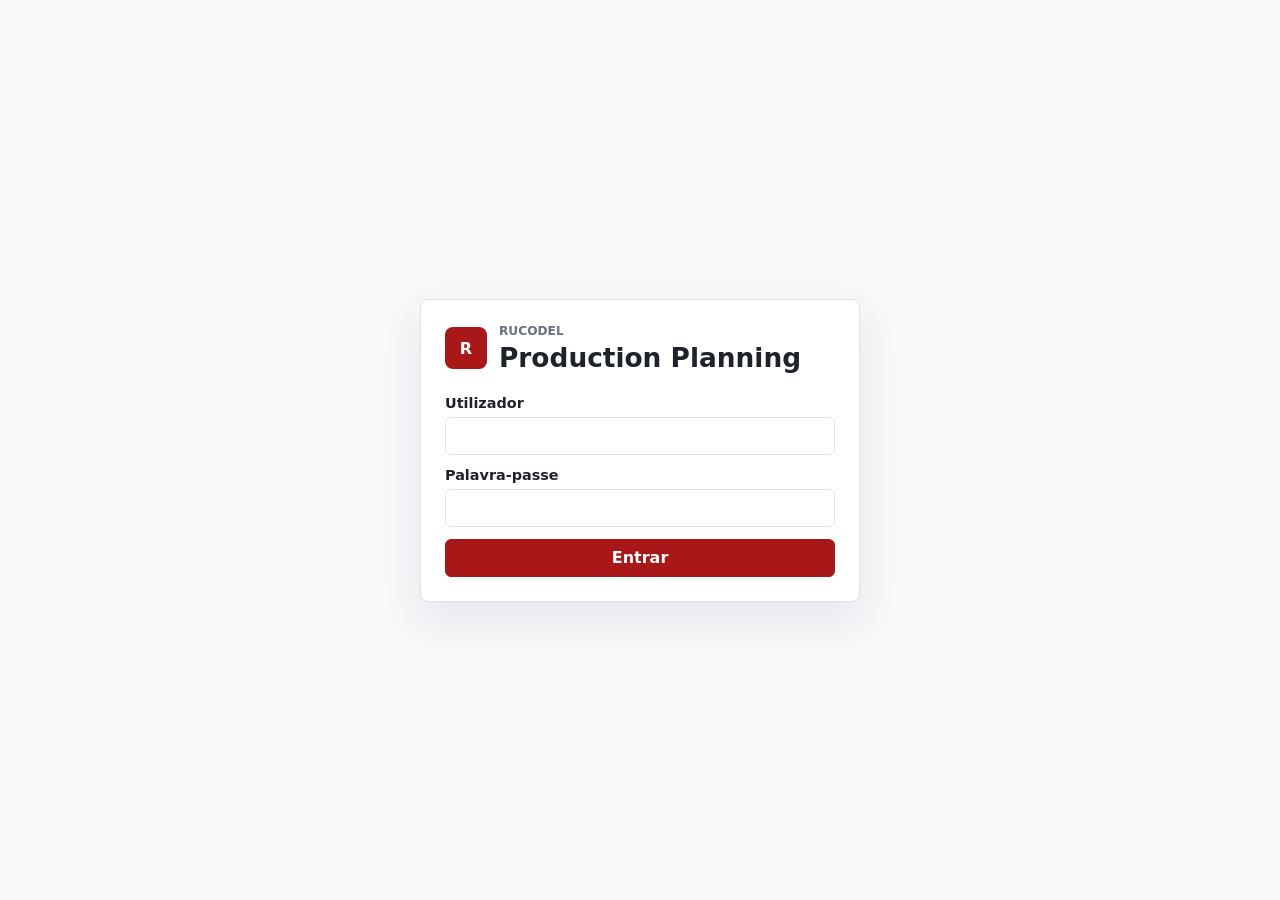
==== src/main/resources/static/admin.html @ 22a6f370 "add novos tipos de jantes e logica de negocio" ====
<!doctype html>
<html lang="pt-PT">
<head>
  <meta charset="utf-8">
  <meta name="viewport" content="width=device-width, initial-scale=1">
  <title>Administração · Rucodel Production Planning</title>
  <link rel="stylesheet" href="css/styles.css">
</head>
<body>
<div class="app-shell">
  <aside class="sidebar">
    <div class="brand">Rucodel</div>
    <nav class="nav" aria-label="Navegação principal">
      <a href="#planning" class="active">Planeamento de Produção</a>
      <a href="#closure">Fecho do turno</a>
      <a href="#targets">Targets</a>
      <a href="#dashboard">Plano diário</a>
      <a href="#requests">Pedidos</a>
      <a href="#settings">Capacidade</a>
      <a href="#drivers">Motoristas</a>
      <a href="#customers">Clientes</a>
      <a href="#audit">Auditoria</a>
    </nav>
    <button id="logout" type="button" class="secondary full-width">Sair</button>
  </aside>
  <main class="main">
    <header class="topbar">
      <div>
        <p class="eyebrow">Administração</p>
        <h1>Planeamento de produção</h1>
      </div>
      <div class="date-actions">
        <input id="dashboard-date" type="date" aria-label="Data do plano">
        <button id="today-button" type="button" class="secondary">Hoje</button>
        <button id="regenerate-button" type="button">Gerar plano</button>
        <button id="print-button" type="button" class="secondary">Imprimir</button>
      </div>
    </header>
    <p id="connection-status" class="connection-status">A ligar...</p>
    <div id="admin-app"></div>
  </main>
</div>
<script src="js/api.js"></script>
<script src="js/admin.js"></script>
</body>
</html>
---- src/main/resources/static/css/styles.css ----
:root {
  --brand: #a91818;
  --brand-dark: #821212;
  --text: #1d232b;
  --muted: #687281;
  --line: #dde3ea;
  --soft: #f7f8fa;
  --soft-red: #f9ecec;
  --success: #166534;
  --warning: #9a6200;
  --error: #b42318;
  --info: #28589a;
  --focus: #2563eb;
}

* { box-sizing: border-box; }

html { min-width: 320px; }

body {
  margin: 0;
  min-height: 100vh;
  color: var(--text);
  background: #fff;
  font-family: Inter, ui-sans-serif, system-ui, -apple-system, BlinkMacSystemFont, "Segoe UI", sans-serif;
}

button, input, select, textarea { font: inherit; }

button:focus-visible,
input:focus-visible,
select:focus-visible,
textarea:focus-visible {
  outline: 3px solid rgb(37 99 235 / .24);
  outline-offset: 2px;
  border-color: var(--focus);
}

button, .button {
  min-height: 38px;
  border: 1px solid var(--brand);
  border-radius: 6px;
  padding: 8px 13px;
  color: #fff;
  background: var(--brand);
  font-weight: 750;
  cursor: pointer;
  text-decoration: none;
  display: inline-flex;
  align-items: center;
  justify-content: center;
  gap: 8px;
}

button:hover, .button:hover { background: var(--brand-dark); }
button:disabled { opacity: .55; cursor: not-allowed; }

button.secondary, .button.secondary {
  color: var(--brand);
  background: #fff;
}

button.secondary:hover, .button.secondary:hover { background: var(--soft-red); }

.full-width { width: 100%; }

input, select, textarea {
  min-height: 38px;
  width: 100%;
  border: 1px solid var(--line);
  border-radius: 6px;
  padding: 8px 10px;
  background: #fff;
  color: var(--text);
}

textarea { min-height: 92px; resize: vertical; }

label {
  display: grid;
  gap: 6px;
  color: var(--text);
  font-size: .9rem;
  font-weight: 720;
}

.help-text {
  color: var(--muted);
  font-size: .78rem;
  font-weight: 600;
}

.compact-input {
  min-width: 104px;
  margin-bottom: 6px;
  font-size: .78rem;
}

.compact-input input {
  min-height: 32px;
  padding: 5px 7px;
}

h1, h2, h3, p { margin-top: 0; }
h1 { margin-bottom: 0; font-size: 1.65rem; letter-spacing: 0; }
h2 { font-size: 1.05rem; margin-bottom: 12px; }
h3 { font-size: .96rem; margin-bottom: 8px; }

table {
  width: 100%;
  border-collapse: collapse;
  font-size: .88rem;
}

th, td {
  border-bottom: 1px solid var(--line);
  padding: 10px 8px;
  text-align: left;
  vertical-align: top;
}

th {
  background: var(--soft);
  color: #303743;
  font-weight: 780;
}

.eyebrow {
  margin-bottom: 4px;
  color: var(--muted);
  font-size: .76rem;
  font-weight: 820;
  letter-spacing: 0;
  text-transform: uppercase;
}

.muted { color: var(--muted); }
.hidden { display: none !important; }

.message {
  margin: 0;
  padding: 10px 12px;
  border: 1px solid var(--line);
  border-radius: 6px;
  background: var(--soft);
}

.message.error { border-color: #f0b5ad; background: #fff4f2; color: var(--error); }
.message.warning { border-color: #f4d89a; background: #fff8e8; color: var(--warning); }
.message.success { border-color: #b9e2c5; background: #eefaf2; color: var(--success); }

.status {
  display: inline-flex;
  align-items: center;
  min-height: 24px;
  border-radius: 999px;
  padding: 3px 8px;
  font-size: .75rem;
  font-weight: 800;
  white-space: nowrap;
}

.status.REGISTERED, .status.TENTATIVE { background: #eef3fb; color: var(--info); }
.status.ARRIVED_AT_FACTORY, .status.CONFIRMED, .status.ON_TRACK { background: #e8f6ee; color: var(--success); }
.status.IN_PRODUCTION { background: #edf2ff; color: #2f5597; }
.status.READY_FOR_PICKUP { background: #e7f5ed; color: var(--success); }
.status.PICKED_UP_FROM_FACTORY { background: #eeeeee; color: var(--muted); }
.status.CANCELLED { background: #f0f0f0; color: #555; }
.status.AT_RISK, .status.WAITING_FOR_ARRIVAL, .status.MISSING_INFORMATION { background: #fff4db; color: var(--warning); }
.status.OVERDUE, .status.OVER_CAPACITY { background: #fde8e6; color: var(--error); }
.status.PROVISIONAL, .status.AWAITING_RECONCILIATION { background: #fff4db; color: var(--warning); }
.status.PUBLISHED, .status.COMPLETED, .status.CLOSED { background: #e8f6ee; color: var(--success); }
.status.DRAFT, .status.PLANNED { background: #eef3fb; color: var(--info); }
.status.CARRIED_OVER, .status.OVERTIME_REQUIRED { background: #fde8e6; color: var(--error); }
.status.ADVANCED { background: #e7f0ff; color: var(--info); }

.app-shell {
  min-height: 100vh;
  display: grid;
  grid-template-columns: 238px 1fr;
}

.sidebar {
  border-right: 1px solid var(--line);
  background: #fbfbfc;
  padding: 22px 16px;
}

.brand {
  margin-bottom: 22px;
  color: var(--brand);
  font-size: 1.45rem;
  font-weight: 850;
}

.nav { display: grid; gap: 4px; margin-bottom: 22px; }

.nav a {
  border-radius: 6px;
  padding: 10px 12px;
  color: var(--text);
  text-decoration: none;
  font-weight: 690;
}

.nav a:hover, .nav a.active {
  background: var(--soft-red);
  color: var(--brand-dark);
}

.main {
  min-width: 0;
  padding: 24px;
  overflow: auto;
}

.topbar {
  display: flex;
  align-items: flex-start;
  justify-content: space-between;
  gap: 16px;
  margin-bottom: 8px;
  padding-bottom: 14px;
  border-bottom: 3px solid var(--brand);
}

.date-actions, .actions, .filters {
  display: flex;
  align-items: center;
  gap: 8px;
  flex-wrap: wrap;
}

.date-actions input { width: 154px; }

.connection-status {
  min-height: 24px;
  margin: 10px 0 14px;
  color: var(--muted);
  font-size: .82rem;
  font-weight: 720;
}

.metric-grid {
  display: grid;
  grid-template-columns: repeat(5, minmax(140px, 1fr));
  gap: 10px;
  margin-bottom: 14px;
}

.metric, .panel, .list-item, .login-panel {
  border: 1px solid var(--line);
  border-radius: 8px;
  background: #fff;
}

.metric {
  min-height: 84px;
  padding: 12px;
}

.metric span {
  display: block;
  color: var(--muted);
  font-size: .78rem;
  font-weight: 760;
}

.metric strong {
  display: block;
  margin-top: 7px;
  font-size: 1.55rem;
  line-height: 1.1;
}

.panel {
  margin-bottom: 14px;
  padding: 14px;
}

.section-header {
  display: flex;
  align-items: center;
  justify-content: space-between;
  gap: 12px;
  margin-bottom: 10px;
}

.table-wrap { overflow-x: auto; }

.window-grid {
  display: grid;
  grid-template-columns: repeat(auto-fit, minmax(220px, 1fr));
  gap: 10px;
}

.window-column {
  border: 1px solid var(--line);
  border-radius: 8px;
  padding: 12px;
  background: #fff;
}

.window-column h3 { color: var(--brand-dark); }

.list-stack { display: grid; gap: 8px; }

.list-item {
  padding: 11px;
  display: grid;
  gap: 6px;
}

button.list-item {
  width: 100%;
  min-height: 0;
  border-color: var(--line);
  color: var(--text);
  background: #fff;
  font-weight: 600;
  text-align: left;
  justify-content: stretch;
}

button.list-item:hover { background: var(--soft); }

.row-between {
  display: flex;
  align-items: flex-start;
  justify-content: space-between;
  gap: 12px;
}

.form-grid {
  display: grid;
  grid-template-columns: repeat(2, minmax(0, 1fr));
  gap: 12px;
}

.form-grid .wide { grid-column: 1 / -1; }

.login-page {
  min-height: 100vh;
  display: grid;
  place-items: center;
  background: var(--soft);
}

.login-shell {
  width: min(440px, calc(100vw - 32px));
}

.login-panel {
  padding: 24px;
  box-shadow: 0 16px 40px rgb(15 23 42 / .08);
}

.brand-lockup {
  display: flex;
  align-items: center;
  gap: 12px;
  margin-bottom: 22px;
}

.brand-mark {
  display: inline-grid;
  place-items: center;
  width: 42px;
  height: 42px;
  border-radius: 8px;
  background: var(--brand);
  color: #fff;
  font-weight: 900;
}

.login-panel .form-grid { grid-template-columns: 1fr; }

.mobile-shell {
  min-height: 100vh;
  display: grid;
  grid-template-rows: auto auto 1fr;
  background: var(--soft);
}

.mobile-header {
  display: flex;
  align-items: center;
  justify-content: space-between;
  gap: 12px;
  padding: 18px 16px 14px;
  border-bottom: 3px solid var(--brand);
  background: #fff;
}

.icon-button {
  width: 42px;
  min-width: 42px;
  padding: 0;
  font-size: 1.1rem;
}

.tabbar {
  display: grid;
  grid-template-columns: repeat(3, 1fr);
  gap: 1px;
  background: var(--line);
}

.tabbar button {
  min-height: 48px;
  border: 0;
  border-radius: 0;
  background: #fff;
  color: var(--text);
}

.tabbar button.active {
  color: var(--brand);
  background: var(--soft-red);
}

.driver-main { padding: 14px; }

.driver-card {
  border: 1px solid var(--line);
  border-radius: 8px;
  padding: 14px;
  background: #fff;
}

.driver-summary {
  display: grid;
  grid-template-columns: repeat(2, minmax(0, 1fr));
  gap: 10px;
  margin-bottom: 12px;
}

.driver-summary .metric { min-height: 72px; }

.print-shell { padding: 24px; }

.print-header {
  display: flex;
  justify-content: space-between;
  gap: 12px;
  margin-bottom: 18px;
  padding-bottom: 12px;
  border-bottom: 2px solid var(--brand);
}

@media (max-width: 980px) {
  .app-shell { grid-template-columns: 1fr; }
  .sidebar {
    border-right: 0;
    border-bottom: 1px solid var(--line);
  }
  .nav {
    grid-template-columns: repeat(3, minmax(0, 1fr));
  }
  .metric-grid {
    grid-template-columns: repeat(2, minmax(0, 1fr));
  }
  .topbar { flex-direction: column; }
}

@media (max-width: 680px) {
  .main { padding: 16px; }
  .nav { grid-template-columns: 1fr 1fr; }
  .metric-grid, .driver-summary, .form-grid { grid-template-columns: 1fr; }
  table { font-size: .82rem; }
  th, td { padding: 8px 6px; }
}

@media print {
  .sidebar, .date-actions, #connection-status, #print-now, button { display: none !important; }
  .app-shell { display: block; }
  .main, .print-shell { padding: 0; }
  .panel, .metric, .window-column, .list-item {
    break-inside: avoid;
    box-shadow: none;
  }
}
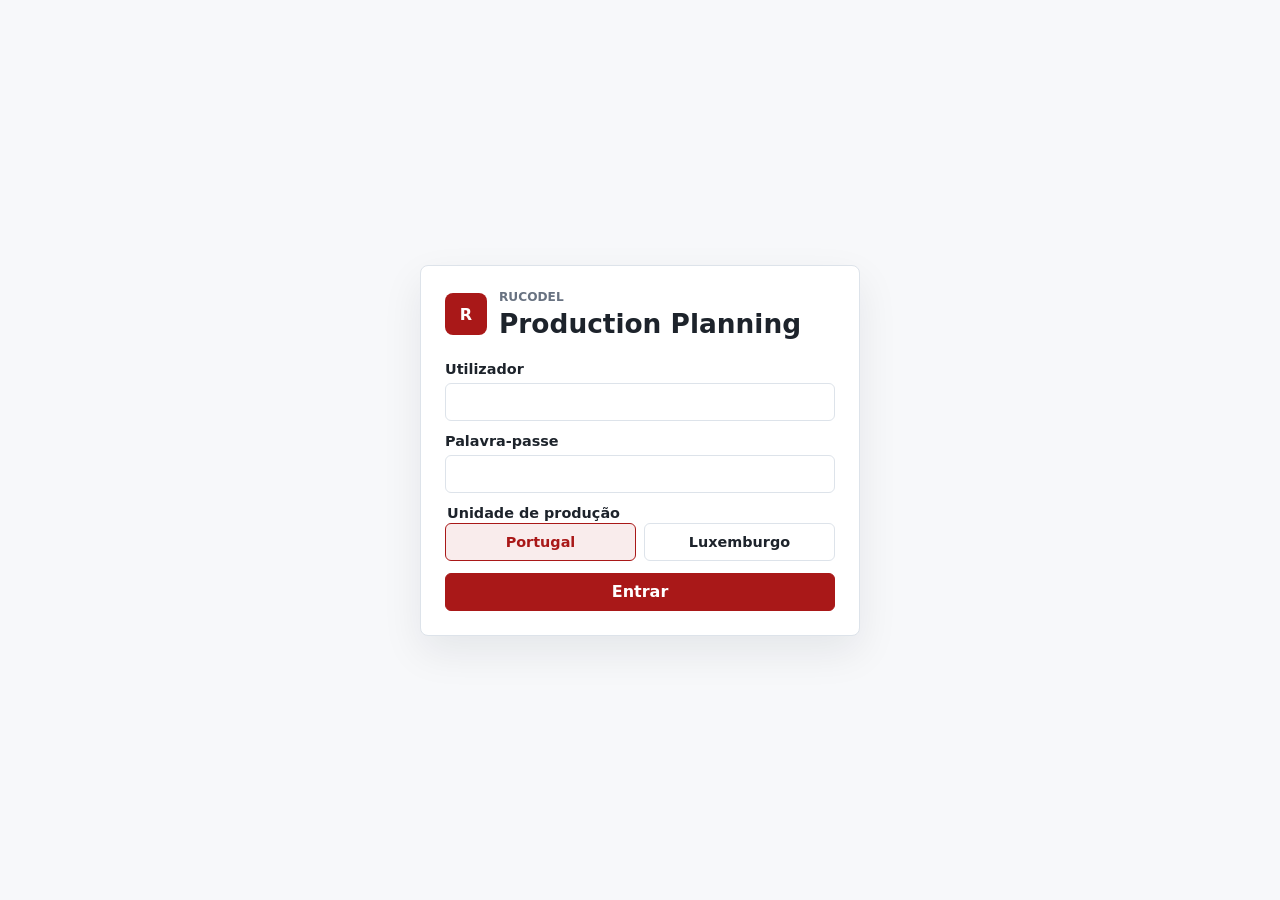
==== commit 64747afd: "add pagina entrada na fabrica, add novo pedido manual e e profile PT e LUX" ====
--- a/src/main/resources/static/admin.html
+++ b/src/main/resources/static/admin.html
@@ -11,15 +11,16 @@
   <aside class="sidebar">
     <div class="brand">Rucodel</div>
     <nav class="nav" aria-label="Navegação principal">
-      <a href="#planning" class="active">Planeamento de Produção</a>
-      <a href="#closure">Fecho do turno</a>
+      <a href="#dashboard" class="active">Plano Diário</a>
+      <a href="#factory-arrivals">Entrada na Fábrica</a>
+      <a href="#closure">Fecho do Turno</a>
+      <a href="#planning">Planeamento de Produção</a>
       <a href="#targets">Targets</a>
-      <a href="#dashboard">Plano diário</a>
+      <a href="#new-request">Novo Pedido</a>
       <a href="#requests">Pedidos</a>
-      <a href="#settings">Capacidade</a>
       <a href="#drivers">Motoristas</a>
       <a href="#customers">Clientes</a>
-      <a href="#audit">Auditoria</a>
+      <a href="#settings/diagnostics">Definições</a>
     </nav>
     <button id="logout" type="button" class="secondary full-width">Sair</button>
   </aside>
@@ -30,6 +31,7 @@
         <h1>Planeamento de produção</h1>
       </div>
       <div class="date-actions">
+        <span id="active-site-indicator" class="site-indicator" aria-live="polite">Unidade ativa: —</span>
         <input id="dashboard-date" type="date" aria-label="Data do plano">
         <button id="today-button" type="button" class="secondary">Hoje</button>
         <button id="regenerate-button" type="button">Gerar plano</button>
--- a/src/main/resources/static/css/styles.css
+++ b/src/main/resources/static/css/styles.css
@@ -53,7 +53,8 @@
 }
 
 button:hover, .button:hover { background: var(--brand-dark); }
-button:disabled { opacity: .55; cursor: not-allowed; }
+button:disabled,
+button[aria-disabled="true"] { opacity: .55; cursor: not-allowed; }
 
 button.secondary, .button.secondary {
   color: var(--brand);
@@ -148,6 +149,13 @@
 .message.error { border-color: #f0b5ad; background: #fff4f2; color: var(--error); }
 .message.warning { border-color: #f4d89a; background: #fff8e8; color: var(--warning); }
 .message.success { border-color: #b9e2c5; background: #eefaf2; color: var(--success); }
+.message.info { border-color: #bdd2ef; background: #f1f6fd; color: var(--info); }
+
+.technical-link {
+  color: inherit;
+  font-weight: 820;
+  text-decoration: underline;
+}
 
 .status {
   display: inline-flex;
@@ -160,11 +168,10 @@
   white-space: nowrap;
 }
 
-.status.REGISTERED, .status.TENTATIVE { background: #eef3fb; color: var(--info); }
-.status.ARRIVED_AT_FACTORY, .status.CONFIRMED, .status.ON_TRACK { background: #e8f6ee; color: var(--success); }
+.status.COMMUNICATED, .status.TENTATIVE { background: #eef3fb; color: var(--info); }
+.status.AT_FACTORY, .status.ON_TRACK { background: #e8f6ee; color: var(--success); }
 .status.IN_PRODUCTION { background: #edf2ff; color: #2f5597; }
 .status.READY_FOR_PICKUP { background: #e7f5ed; color: var(--success); }
-.status.PICKED_UP_FROM_FACTORY { background: #eeeeee; color: var(--muted); }
 .status.CANCELLED { background: #f0f0f0; color: #555; }
 .status.AT_RISK, .status.WAITING_FOR_ARRIVAL, .status.MISSING_INFORMATION { background: #fff4db; color: var(--warning); }
 .status.OVERDUE, .status.OVER_CAPACITY { background: #fde8e6; color: var(--error); }
@@ -193,17 +200,81 @@
   font-weight: 850;
 }
 
-.nav { display: grid; gap: 4px; margin-bottom: 22px; }
+.nav {
+  display: grid;
+  gap: 4px;
+  margin-bottom: 22px;
+  min-width: 0;
+}
 
 .nav a {
+  min-width: 0;
   border-radius: 6px;
   padding: 10px 12px;
   color: var(--text);
   text-decoration: none;
   font-weight: 690;
+  overflow-wrap: anywhere;
 }
 
 .nav a:hover, .nav a.active {
+  background: var(--soft-red);
+  color: var(--brand-dark);
+}
+
+.nav-disabled {
+  display: flex;
+  align-items: center;
+  justify-content: space-between;
+  flex-wrap: wrap;
+  gap: 8px;
+  min-width: 0;
+  border-radius: 6px;
+  padding: 10px 12px;
+  color: var(--muted);
+  font-weight: 690;
+  cursor: not-allowed;
+}
+
+.nav-disabled > span {
+  text-decoration: line-through;
+  text-decoration-thickness: 2px;
+}
+
+.nav-disabled small {
+  display: inline-flex;
+  align-items: center;
+  min-height: 22px;
+  border: 1px solid #d3dbe6;
+  border-radius: 999px;
+  padding: 2px 7px;
+  background: #f1f4f7;
+  color: #536071;
+  font-size: .68rem;
+  font-weight: 820;
+  text-decoration: none;
+  white-space: nowrap;
+}
+
+.settings-subnav {
+  display: flex;
+  flex-wrap: wrap;
+  gap: 8px;
+}
+
+.settings-subnav a {
+  min-height: 36px;
+  border: 1px solid var(--line);
+  border-radius: 6px;
+  padding: 8px 12px;
+  color: var(--text);
+  text-decoration: none;
+  font-weight: 760;
+}
+
+.settings-subnav a:hover,
+.settings-subnav a.active {
+  border-color: var(--brand);
   background: var(--soft-red);
   color: var(--brand-dark);
 }
@@ -233,6 +304,27 @@
 
 .date-actions input { width: 154px; }
 
+.site-indicator {
+  display: inline-flex;
+  align-items: center;
+  min-height: 34px;
+  border: 1px solid var(--line);
+  border-radius: 6px;
+  padding: 6px 10px;
+  background: #fff;
+  color: var(--text);
+  font-size: .82rem;
+  font-weight: 760;
+}
+
+.site-indicator strong {
+  margin-left: 8px;
+  border-radius: 4px;
+  padding: 2px 6px;
+  background: var(--soft-red);
+  color: var(--brand);
+}
+
 .connection-status {
   min-height: 24px;
   margin: 10px 0 14px;
@@ -241,11 +333,32 @@
   font-weight: 720;
 }
 
+.connection-status.message {
+  color: var(--warning);
+}
+
 .metric-grid {
   display: grid;
   grid-template-columns: repeat(5, minmax(140px, 1fr));
   gap: 10px;
   margin-bottom: 14px;
+}
+
+.metric-grid-primary {
+  grid-template-columns: repeat(5, minmax(130px, 1fr)) minmax(220px, 1.4fr);
+}
+
+.metric-grid-secondary {
+  grid-template-columns: repeat(auto-fit, minmax(150px, 1fr));
+}
+
+.metric-grid-dashboard-primary,
+.metric-grid-dashboard-secondary {
+  grid-template-columns: repeat(4, minmax(150px, 1fr));
+}
+
+.metric-grid-dashboard-secondary .metric.overtime {
+  grid-column: span 2;
 }
 
 .metric, .panel, .list-item, .login-panel {
@@ -273,6 +386,37 @@
   line-height: 1.1;
 }
 
+.metric.overtime {
+  min-height: 110px;
+  border-width: 2px;
+}
+
+.metric.overtime strong {
+  font-size: 2rem;
+}
+
+.metric.overtime small {
+  display: block;
+  margin-top: 8px;
+  font-weight: 760;
+}
+
+.metric.overtime.no {
+  border-color: #9bd2ad;
+  background: #edf8f1;
+  color: #14532d;
+}
+
+.metric.overtime.no span { color: #14532d; }
+
+.metric.overtime.yes {
+  border-color: #f1a7a0;
+  background: #fff1ef;
+  color: #991b1b;
+}
+
+.metric.overtime.yes span { color: #991b1b; }
+
 .panel {
   margin-bottom: 14px;
   padding: 14px;
@@ -287,6 +431,55 @@
 }
 
 .table-wrap { overflow-x: auto; }
+
+.diagnostics-table th {
+  width: 260px;
+  background: #fff;
+}
+
+.diagnostics-table td {
+  font-family: ui-monospace, SFMono-Regular, Menlo, Monaco, Consolas, "Liberation Mono", monospace;
+  font-size: .82rem;
+}
+
+.requests-table th,
+.requests-table td {
+  padding: 14px 12px;
+}
+
+.code-pill {
+  display: inline-flex;
+  align-items: center;
+  min-height: 26px;
+  border: 1px solid #d6dde7;
+  border-radius: 6px;
+  padding: 3px 7px;
+  background: #f6f8fb;
+  color: #1f2937;
+  font-family: ui-monospace, SFMono-Regular, Menlo, Monaco, Consolas, "Liberation Mono", monospace;
+  font-size: .78rem;
+  font-weight: 780;
+  white-space: nowrap;
+}
+
+.wheel-stack,
+.date-cell {
+  display: grid;
+  gap: 3px;
+}
+
+.wheel-stack span,
+.date-cell span {
+  color: var(--muted);
+  font-size: .8rem;
+  line-height: 1.25;
+}
+
+.date-cell strong {
+  color: var(--text);
+  font-weight: 760;
+  white-space: nowrap;
+}
 
 .window-grid {
   display: grid;
@@ -338,6 +531,155 @@
 }
 
 .form-grid .wide { grid-column: 1 / -1; }
+
+.site-selector {
+  display: grid;
+  grid-template-columns: repeat(2, minmax(0, 1fr));
+  gap: 8px;
+  border: 0;
+  padding: 0;
+  margin: 0;
+}
+
+.site-selector legend {
+  grid-column: 1 / -1;
+  margin-bottom: 2px;
+  color: var(--text);
+  font-size: .9rem;
+  font-weight: 720;
+}
+
+.site-selector label {
+  display: block;
+  cursor: pointer;
+}
+
+.site-selector input {
+  position: absolute;
+  opacity: 0;
+  pointer-events: none;
+}
+
+.site-selector span {
+  display: flex;
+  min-height: 38px;
+  align-items: center;
+  justify-content: center;
+  border: 1px solid var(--line);
+  border-radius: 6px;
+  padding: 8px 10px;
+  background: #fff;
+  font-weight: 780;
+}
+
+.site-selector input:checked + span {
+  border-color: var(--brand);
+  background: var(--soft-red);
+  color: var(--brand);
+}
+
+.site-selector input:focus-visible + span {
+  outline: 3px solid rgb(37 99 235 / .24);
+  outline-offset: 2px;
+}
+
+.closure-summary {
+  display: grid;
+  grid-template-columns: repeat(3, minmax(140px, 1fr));
+  gap: 10px;
+  margin-bottom: 12px;
+}
+
+.closure-cards {
+  display: grid;
+  gap: 12px;
+}
+
+.closure-card {
+  display: grid;
+  grid-template-columns: minmax(260px, .85fr) minmax(420px, 1.35fr);
+  gap: 16px;
+  border: 1px solid var(--line);
+  border-radius: 8px;
+  padding: 14px;
+  background: #fff;
+}
+
+.closure-card.highlighted {
+  border-color: var(--focus);
+  box-shadow: 0 0 0 3px rgb(37 99 235 / .16);
+}
+
+.reopen-closure-panel {
+  display: grid;
+  gap: 10px;
+  margin-bottom: 12px;
+}
+
+.closure-info {
+  display: grid;
+  align-content: start;
+  gap: 8px;
+}
+
+.info-row {
+  display: grid;
+  grid-template-columns: minmax(110px, .8fr) minmax(0, 1.2fr);
+  gap: 10px;
+  border-bottom: 1px solid #edf1f5;
+  padding-bottom: 7px;
+}
+
+.info-row span {
+  color: var(--muted);
+  font-size: .78rem;
+  font-weight: 760;
+}
+
+.info-row strong {
+  min-width: 0;
+  overflow-wrap: anywhere;
+  font-size: .9rem;
+}
+
+.closure-edit {
+  display: grid;
+  gap: 10px;
+  min-width: 0;
+}
+
+.closure-type-table input {
+  min-width: 96px;
+  text-align: right;
+}
+
+.closure-type-table th,
+.closure-type-table td {
+  padding: 9px 8px;
+}
+
+.closure-confirmation {
+  display: grid;
+  gap: 10px;
+}
+
+.closure-confirmation-meta,
+.closure-confirmation-list {
+  display: grid;
+  gap: 6px;
+}
+
+.closure-confirmation-list {
+  margin: 0;
+  padding: 0;
+  list-style: none;
+}
+
+.closure-confirmation-list li {
+  display: flex;
+  justify-content: space-between;
+  gap: 12px;
+}
 
 .login-page {
   min-height: 100vh;
@@ -460,13 +802,24 @@
   .metric-grid {
     grid-template-columns: repeat(2, minmax(0, 1fr));
   }
+  .metric-grid-primary,
+  .metric-grid-dashboard-primary,
+  .metric-grid-dashboard-secondary,
+  .closure-summary {
+    grid-template-columns: repeat(2, minmax(0, 1fr));
+  }
+  .closure-card {
+    grid-template-columns: 1fr;
+  }
   .topbar { flex-direction: column; }
 }
 
 @media (max-width: 680px) {
   .main { padding: 16px; }
   .nav { grid-template-columns: 1fr 1fr; }
-  .metric-grid, .driver-summary, .form-grid { grid-template-columns: 1fr; }
+  .metric-grid, .metric-grid-primary, .metric-grid-dashboard-primary, .metric-grid-dashboard-secondary, .closure-summary, .driver-summary, .form-grid { grid-template-columns: 1fr; }
+  .metric-grid-dashboard-secondary .metric.overtime { grid-column: auto; }
+  .info-row { grid-template-columns: 1fr; }
   table { font-size: .82rem; }
   th, td { padding: 8px 6px; }
 }
